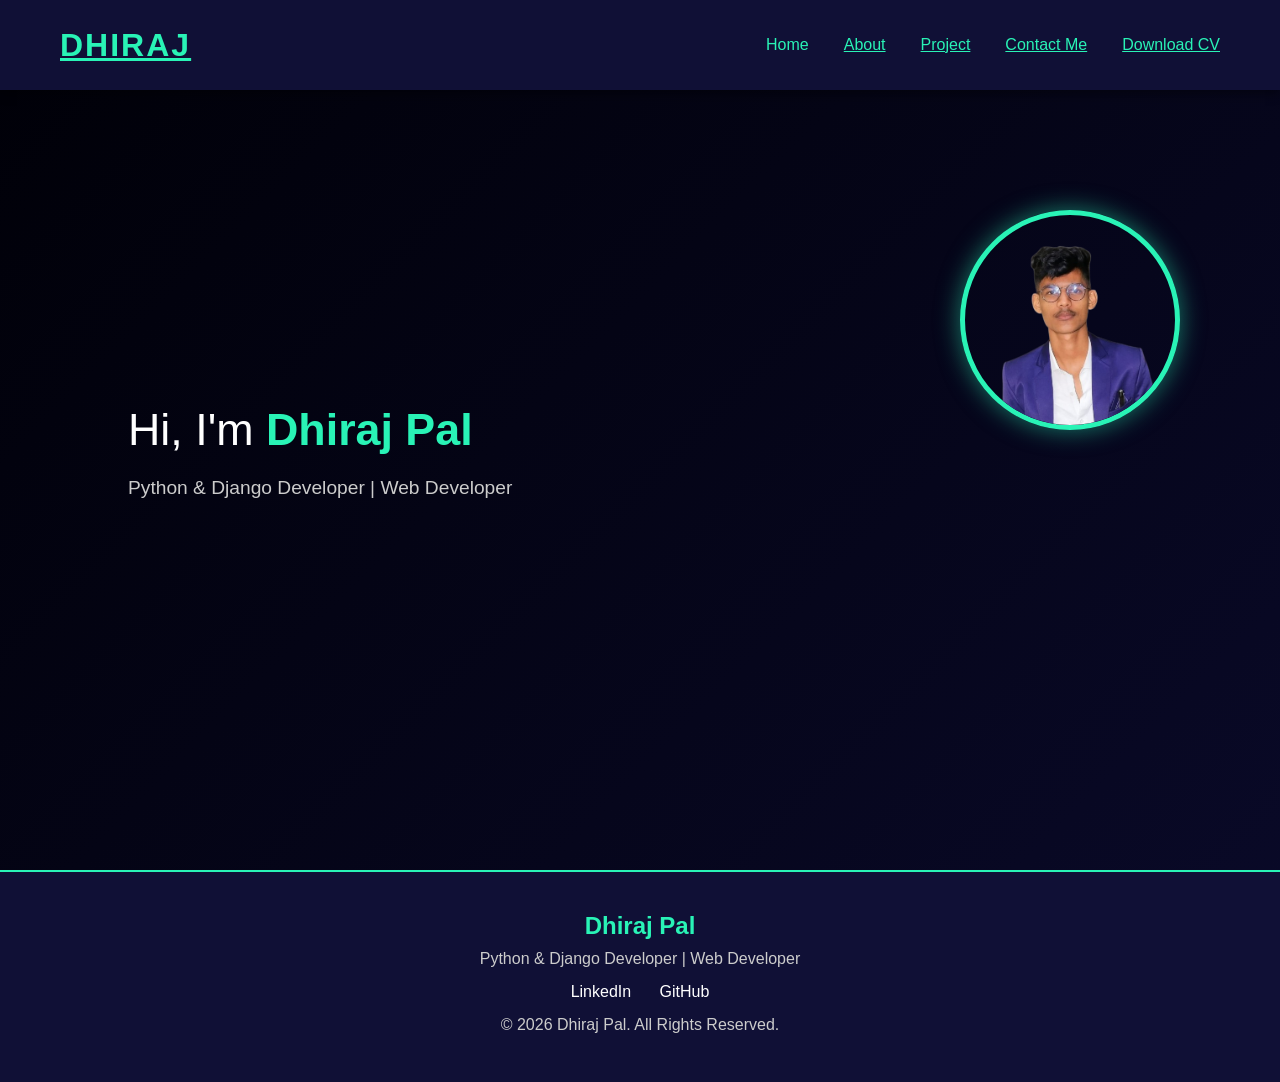
==== index.html @ faa58b1c "Initial commit - static portfolio" ====
<!DOCTYPE html>
<html>
<head>
    <title>Dhiraj | Python Developer</title>

    <style>
        * {
            margin: 0;
            padding: 0;
            box-sizing: border-box;
        }

        body {
            background: linear-gradient(135deg, #000007, #0a0a2a);
            color: #ffffff;
            font-family: 'Segoe UI', Tahoma, Geneva, Verdana, sans-serif;
        }

        /* ---------- NAVBAR ---------- */
        nav {
            background-color: #101036;
            display: flex;
            justify-content: space-between;
            align-items: center;
            padding: 0 60px;
            height: 90px;
            box-shadow: 0 4px 10px rgba(0, 0, 0, 0.4);
        }

        .left {
            font-size: 2rem;
            font-weight: bold;
            letter-spacing: 2px;
            color: #29f3b6;
        }

        nav ul {
            display: flex;
            align-items: center;
        }

        nav ul li {
            list-style: none;
            margin-left: 35px;
            cursor: pointer;
            font-size: 1rem;
            transition: 0.3s ease;
        }

        nav ul li:hover {
            color: #29f3b6;
            transform: translateY(-2px);
        }

        /* ---------- HERO SECTION ---------- */
        .firstSection {
            display: flex;
            justify-content: flex-start;
            align-items: center;
            padding: 80px 10%;
            min-height: 80vh;
            position: relative; /* important */
        }

        .leftSection {
            font-size: 2.8rem;
            line-height: 1.4;
            max-width: 600px;
        }

        .leftSection div {
            font-size: 1.2rem;
            margin-top: 15px;
            color: #ccc;
        }

        .purple {
            color: #29f3b6;
            font-weight: bold;
        }

        /* ---------- PROFILE IMAGE TOP RIGHT ---------- */
        .rightSection {
            position: absolute;
            top: 120px;
            right: 100px;
        }

        .profile-img {
            width: 220px;
            height: 220px;
            border-radius: 50%;
            object-fit: cover;
            border: 5px solid #29f3b6;
            box-shadow: 0 0 25px rgba(41, 243, 182, 0.5);
            transition: 0.4s ease;
        }

        .profile-img:hover {
            transform: scale(1.05);
        }

        /* ---------- RESPONSIVE ---------- */
        @media (max-width: 900px) {
            .firstSection {
                flex-direction: column;
                text-align: center;
            }

            .rightSection {
                position: static;
                margin-top: 40px;
            }

            nav {
                padding: 0 20px;
            }

            nav ul li {
                margin-left: 20px;
            }
        }
        /* ---------- FOOTER ---------- */
.footer {
    background-color: #101036;
    padding: 40px 20px;
    text-align: center;
    margin-top: 60px;
    border-top: 2px solid #29f3b6;
}

.footer h2 {
    color: #29f3b6;
    margin-bottom: 10px;
}

.footer p {
    color: #ccc;
    margin: 8px 0;
}

.socials {
    margin: 15px 0;
}

.socials a {
    color: white;
    margin: 0 12px;
    text-decoration: none;
    transition: 0.3s;
}

.socials a:hover {
    color: #29f3b6;
}

copyright {
    font-size: 0.9rem;
    color: #888;
}


    </style>
</head>

<body>
    <header>
        <nav>
            <div class="left"><a href="index.html" style="color:#29f3b6;">DHIRAJ</a></div>
            <div class="right">
                <ul>
                    
                    <li style="color:#29f3b6;">Home</a></li>
                    <li><a href="about.html" style="color:#29f3b6;">About</a></li>
                    <li><a href="project.html" style="color:#29f3b6;">Project</a></li>
                    <li><a href="contact.html" style="color:#29f3b6;">Contact Me</a></li>
                    <li><a href="image/CV _DHIRAJ PAL .pdf" download style="color:#29f3b6;">Download CV</a></li>
                   
                </ul>
            </div>
        </nav>
    </header>

    <main>
        <section class="firstSection">
            <div class="leftSection">
                Hi, I'm <span class="purple">Dhiraj Pal</span>
                <div>Python & Django Developer | Web Developer</div>
            </div>

            <div class="rightSection">
                <img src="image/Dhiraj.png" alt="Dhiraj" class="profile-img">
            </div>
        </section>
    </main>

    <footer class="footer">
    <div class="footer-container">
        <h2>Dhiraj Pal</h2>
        <p>Python & Django Developer | Web Developer</p>

        <div class="socials">
        <a href="https://www.linkedin.com/in/dhiraj-pal-344789370?utm_source=share&utm_campaign=share_via&utm_content=profile&utm_medium=android_app">LinkedIn</a>
        <a href="https://github.com/Dhiru9136">GitHub</a>
      
    </div>

        <p class="copyright">
            © 2026 Dhiraj Pal. All Rights Reserved.
        </p>
    </div>
</footer>
</body>
</html>
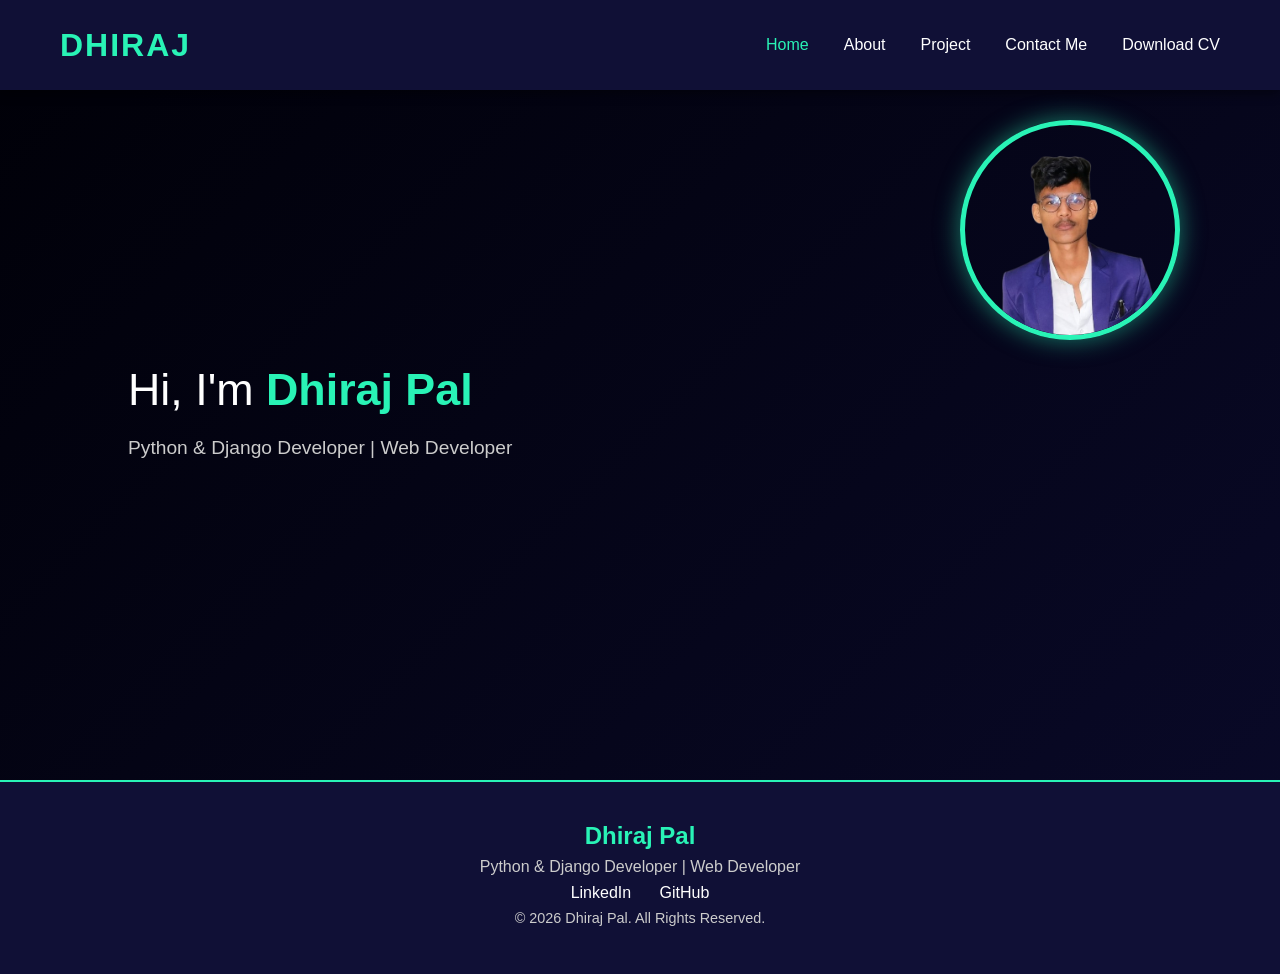
==== commit a09cae11: "Added responsive" ====
--- a/index.html
+++ b/index.html
@@ -1,14 +1,12 @@
 <!DOCTYPE html>
 <html>
 <head>
+    <meta charset="UTF-8">
+    <meta name="viewport" content="width=device-width, initial-scale=1.0">
     <title>Dhiraj | Python Developer</title>
 
     <style>
-        * {
-            margin: 0;
-            padding: 0;
-            box-sizing: border-box;
-        }
+        * { margin:0; padding:0; box-sizing:border-box; }
 
         body {
             background: linear-gradient(135deg, #000007, #0a0a2a);
@@ -25,13 +23,19 @@
             padding: 0 60px;
             height: 90px;
             box-shadow: 0 4px 10px rgba(0, 0, 0, 0.4);
-        }
-
-        .left {
+            position: fixed;       /* make navbar fixed */
+            top: 0;
+            left: 0;
+            width: 100%;
+            z-index: 1000;         /* ensure navbar is on top */
+        }
+
+        .left a {
             font-size: 2rem;
             font-weight: bold;
             letter-spacing: 2px;
             color: #29f3b6;
+            text-decoration: none;
         }
 
         nav ul {
@@ -42,14 +46,21 @@
         nav ul li {
             list-style: none;
             margin-left: 35px;
+        }
+
+        nav ul li a {
+            text-decoration: none;
+            color: white;
+            transition: 0.3s;
+        }
+
+        nav ul li a:hover { color:#29f3b6; }
+
+        /* ---------- HAMBURGER ---------- */
+        .hamburger {
+            display: none;
+            font-size: 28px;
             cursor: pointer;
-            font-size: 1rem;
-            transition: 0.3s ease;
-        }
-
-        nav ul li:hover {
-            color: #29f3b6;
-            transform: translateY(-2px);
         }
 
         /* ---------- HERO SECTION ---------- */
@@ -57,9 +68,9 @@
             display: flex;
             justify-content: flex-start;
             align-items: center;
-            padding: 80px 10%;
+            padding: 180px 10% 80px 10%; /* top padding to avoid overlap with fixed navbar */
             min-height: 80vh;
-            position: relative; /* important */
+            position: relative;
         }
 
         .leftSection {
@@ -74,12 +85,8 @@
             color: #ccc;
         }
 
-        .purple {
-            color: #29f3b6;
-            font-weight: bold;
-        }
-
-        /* ---------- PROFILE IMAGE TOP RIGHT ---------- */
+        .purple { color: #29f3b6; font-weight: bold; }
+
         .rightSection {
             position: absolute;
             top: 120px;
@@ -93,15 +100,52 @@
             object-fit: cover;
             border: 5px solid #29f3b6;
             box-shadow: 0 0 25px rgba(41, 243, 182, 0.5);
-            transition: 0.4s ease;
-        }
-
-        .profile-img:hover {
-            transform: scale(1.05);
-        }
+        }
+
+        /* ---------- FOOTER ---------- */
+        .footer {
+            background-color: #101036;
+            padding: 40px 20px;
+            text-align: center;
+            margin-top: 60px;
+            border-top: 2px solid #29f3b6;
+        }
+
+        .footer h2 { color:#29f3b6; }
+        .footer p { color:#ccc; margin:8px 0; }
+
+        .socials a {
+            color:white;
+            margin:0 12px;
+            text-decoration:none;
+        }
+
+        .socials a:hover { color:#29f3b6; }
+
+        .copyright { font-size:0.9rem; color:#888; }
 
         /* ---------- RESPONSIVE ---------- */
         @media (max-width: 900px) {
+            nav { padding:0 20px; }
+
+            nav ul {
+                position: absolute;
+                top: 90px;
+                right: 0;
+                background: #101036;
+                width: 100%;
+                flex-direction: column;
+                display: none;
+                text-align: center;
+                z-index: 999; /* ensure dropdown is above content */
+            }
+
+            nav ul.show { display:flex; }
+
+            nav ul li { margin: 20px 0; }
+
+            .hamburger { display:block; }
+
             .firstSection {
                 flex-direction: column;
                 text-align: center;
@@ -111,104 +155,56 @@
                 position: static;
                 margin-top: 40px;
             }
-
-            nav {
-                padding: 0 20px;
-            }
-
-            nav ul li {
-                margin-left: 20px;
-            }
-        }
-        /* ---------- FOOTER ---------- */
-.footer {
-    background-color: #101036;
-    padding: 40px 20px;
-    text-align: center;
-    margin-top: 60px;
-    border-top: 2px solid #29f3b6;
-}
-
-.footer h2 {
-    color: #29f3b6;
-    margin-bottom: 10px;
-}
-
-.footer p {
-    color: #ccc;
-    margin: 8px 0;
-}
-
-.socials {
-    margin: 15px 0;
-}
-
-.socials a {
-    color: white;
-    margin: 0 12px;
-    text-decoration: none;
-    transition: 0.3s;
-}
-
-.socials a:hover {
-    color: #29f3b6;
-}
-
-copyright {
-    font-size: 0.9rem;
-    color: #888;
-}
-
-
+        }
     </style>
 </head>
 
 <body>
-    <header>
-        <nav>
-            <div class="left"><a href="index.html" style="color:#29f3b6;">DHIRAJ</a></div>
-            <div class="right">
-                <ul>
-                    
-                    <li style="color:#29f3b6;">Home</a></li>
-                    <li><a href="about.html" style="color:#29f3b6;">About</a></li>
-                    <li><a href="project.html" style="color:#29f3b6;">Project</a></li>
-                    <li><a href="contact.html" style="color:#29f3b6;">Contact Me</a></li>
-                    <li><a href="image/CV _DHIRAJ PAL .pdf" download style="color:#29f3b6;">Download CV</a></li>
-                   
-                </ul>
-            </div>
-        </nav>
-    </header>
-
-    <main>
-        <section class="firstSection">
-            <div class="leftSection">
-                Hi, I'm <span class="purple">Dhiraj Pal</span>
-                <div>Python & Django Developer | Web Developer</div>
-            </div>
-
-            <div class="rightSection">
-                <img src="image/Dhiraj.png" alt="Dhiraj" class="profile-img">
-            </div>
-        </section>
-    </main>
-
-    <footer class="footer">
-    <div class="footer-container">
-        <h2>Dhiraj Pal</h2>
-        <p>Python & Django Developer | Web Developer</p>
-
-        <div class="socials">
-        <a href="https://www.linkedin.com/in/dhiraj-pal-344789370?utm_source=share&utm_campaign=share_via&utm_content=profile&utm_medium=android_app">LinkedIn</a>
-        <a href="https://github.com/Dhiru9136">GitHub</a>
-      
+
+<header>
+    <nav>
+        <div class="left"><a href="index.html">DHIRAJ</a></div>
+        <div class="hamburger" onclick="toggleMenu()">☰</div>
+        <ul id="navLinks">
+            <li><a href="index.html" style="color:#29f3b6;">Home</a></li>
+            <li><a href="about.html">About</a></li>
+            <li><a href="project.html">Project</a></li>
+            <li><a href="contact.html">Contact Me</a></li>
+            <li><a href="image/CV _DHIRAJ PAL .pdf" download>Download CV</a></li>
+        </ul>
+    </nav>
+</header>
+
+<main>
+    <section class="firstSection">
+        <div class="leftSection">
+            Hi, I'm <span class="purple">Dhiraj Pal</span>
+            <div>Python & Django Developer | Web Developer</div>
+        </div>
+
+        <div class="rightSection">
+            <img src="image/Dhiraj.png" alt="Dhiraj" class="profile-img">
+        </div>
+    </section>
+</main>
+
+<footer class="footer">
+    <h2>Dhiraj Pal</h2>
+    <p>Python & Django Developer | Web Developer</p>
+
+    <div class="socials">
+        <a href="https://www.linkedin.com/">LinkedIn</a>
+        <a href="https://github.com/">GitHub</a>
     </div>
 
-        <p class="copyright">
-            © 2026 Dhiraj Pal. All Rights Reserved.
-        </p>
-    </div>
+    <p class="copyright">© 2026 Dhiraj Pal. All Rights Reserved.</p>
 </footer>
+
+<script>
+function toggleMenu() {
+    document.getElementById("navLinks").classList.toggle("show");
+}
+</script>
+
 </body>
 </html>
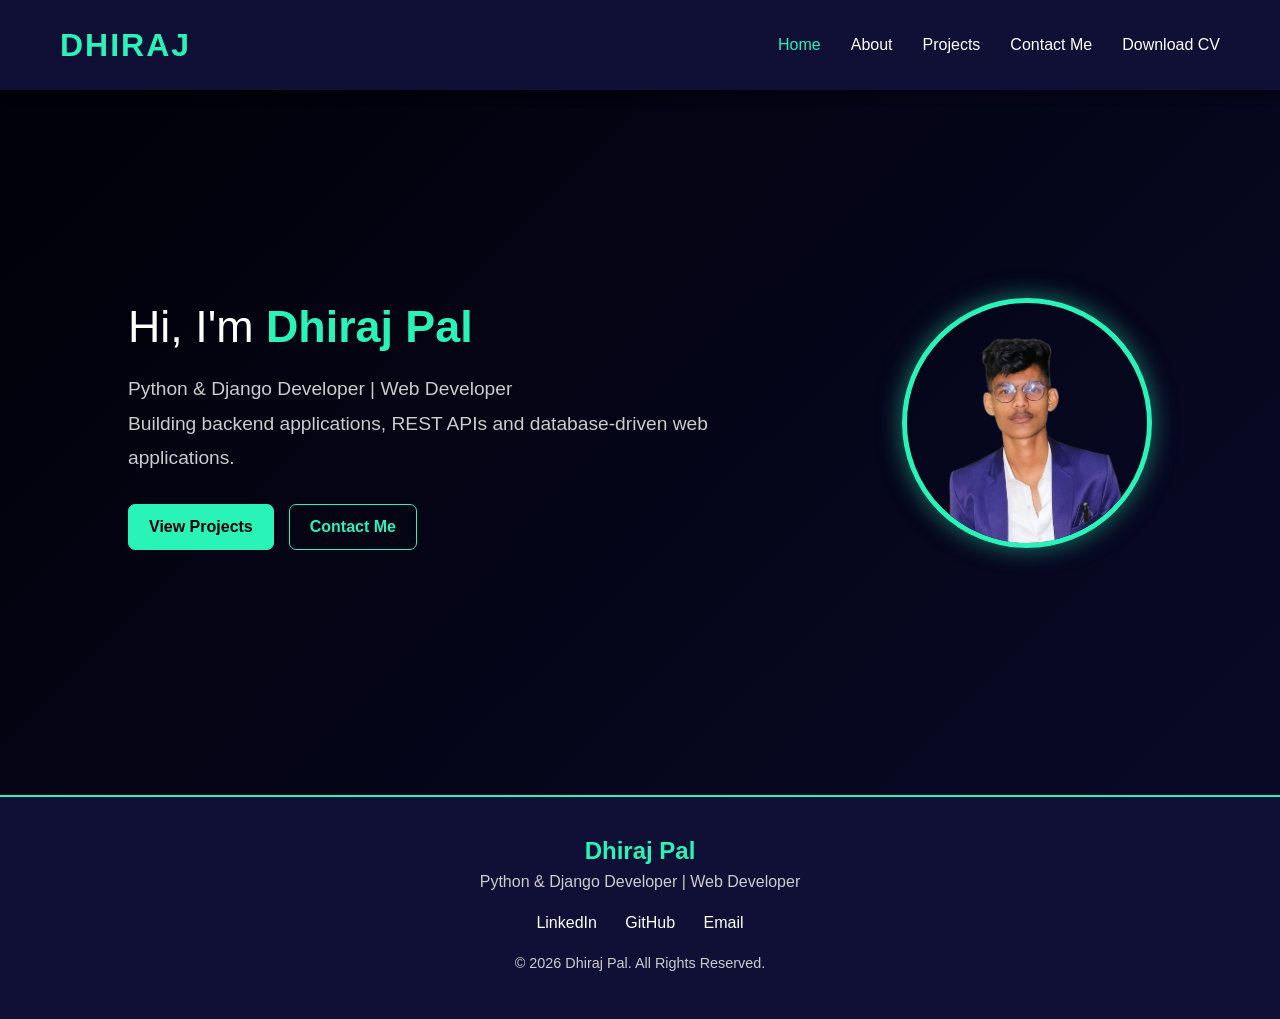
==== commit 7bbf9aa0: "update u" ====
--- a/index.html
+++ b/index.html
@@ -1,20 +1,32 @@
+
 <!DOCTYPE html>
-<html>
+<html lang="en">
 <head>
     <meta charset="UTF-8">
     <meta name="viewport" content="width=device-width, initial-scale=1.0">
-    <title>Dhiraj | Python Developer</title>
+
+    <title>Dhiraj Pal | Python Developer</title>
+    <meta name="description" content="Dhiraj Pal - Python and Django Developer portfolio, projects and technical skills.">
 
     <style>
-        * { margin:0; padding:0; box-sizing:border-box; }
+        * {
+            margin: 0;
+            padding: 0;
+            box-sizing: border-box;
+        }
+
+        html {
+            scroll-behavior: smooth;
+        }
 
         body {
             background: linear-gradient(135deg, #000007, #0a0a2a);
             color: #ffffff;
             font-family: 'Segoe UI', Tahoma, Geneva, Verdana, sans-serif;
-        }
-
-        /* ---------- NAVBAR ---------- */
+            min-height: 100vh;
+        }
+
+        /* NAVBAR */
         nav {
             background-color: #101036;
             display: flex;
@@ -23,11 +35,11 @@
             padding: 0 60px;
             height: 90px;
             box-shadow: 0 4px 10px rgba(0, 0, 0, 0.4);
-            position: fixed;       /* make navbar fixed */
+            position: fixed;
             top: 0;
             left: 0;
             width: 100%;
-            z-index: 1000;         /* ensure navbar is on top */
+            z-index: 1000;
         }
 
         .left a {
@@ -41,119 +53,239 @@
         nav ul {
             display: flex;
             align-items: center;
+            list-style: none;
         }
 
         nav ul li {
-            list-style: none;
-            margin-left: 35px;
+            margin-left: 30px;
         }
 
         nav ul li a {
             text-decoration: none;
             color: white;
-            transition: 0.3s;
-        }
-
-        nav ul li a:hover { color:#29f3b6; }
-
-        /* ---------- HAMBURGER ---------- */
+            transition: color 0.3s;
+        }
+
+        nav ul li a:hover,
+        nav ul li a.active {
+            color: #29f3b6;
+        }
+
         .hamburger {
             display: none;
             font-size: 28px;
+            color: #29f3b6;
             cursor: pointer;
-        }
-
-        /* ---------- HERO SECTION ---------- */
+            user-select: none;
+        }
+
+        /* HERO SECTION */
         .firstSection {
             display: flex;
-            justify-content: flex-start;
+            justify-content: space-between;
             align-items: center;
-            padding: 180px 10% 80px 10%; /* top padding to avoid overlap with fixed navbar */
-            min-height: 80vh;
-            position: relative;
+            gap: 40px;
+            padding: 160px 10% 80px;
+            min-height: 85vh;
+            max-width: 1500px;
+            margin: 0 auto;
         }
 
         .leftSection {
             font-size: 2.8rem;
             line-height: 1.4;
-            max-width: 600px;
-        }
-
-        .leftSection div {
+            max-width: 650px;
+        }
+
+        .leftSection .intro {
             font-size: 1.2rem;
             margin-top: 15px;
             color: #ccc;
-        }
-
-        .purple { color: #29f3b6; font-weight: bold; }
+            line-height: 1.8;
+        }
+
+        .purple {
+            color: #29f3b6;
+            font-weight: bold;
+        }
 
         .rightSection {
-            position: absolute;
-            top: 120px;
-            right: 100px;
+            flex-shrink: 0;
         }
 
         .profile-img {
-            width: 220px;
-            height: 220px;
+            display: block;
+            width: 250px;
+            height: 250px;
             border-radius: 50%;
             object-fit: cover;
             border: 5px solid #29f3b6;
             box-shadow: 0 0 25px rgba(41, 243, 182, 0.5);
         }
 
-        /* ---------- FOOTER ---------- */
+        .hero-buttons {
+            display: flex;
+            flex-wrap: wrap;
+            gap: 15px;
+            margin-top: 28px;
+        }
+
+        .hero-buttons a {
+            display: inline-block;
+            padding: 11px 20px;
+            border: 1px solid #29f3b6;
+            border-radius: 7px;
+            color: #29f3b6;
+            text-decoration: none;
+            font-size: 1rem;
+            font-weight: 600;
+            transition: 0.3s;
+        }
+
+        .hero-buttons a.primary {
+            background: #29f3b6;
+            color: #000007;
+        }
+
+        .hero-buttons a:hover {
+            background: white;
+            color: #000007;
+            border-color: white;
+        }
+
+        /* FOOTER */
         .footer {
             background-color: #101036;
             padding: 40px 20px;
             text-align: center;
-            margin-top: 60px;
+            margin-top: 30px;
             border-top: 2px solid #29f3b6;
         }
 
-        .footer h2 { color:#29f3b6; }
-        .footer p { color:#ccc; margin:8px 0; }
+        .footer h2 {
+            color: #29f3b6;
+        }
+
+        .footer p {
+            color: #ccc;
+            margin: 8px 0;
+        }
+
+        .socials {
+            margin: 18px 0;
+        }
 
         .socials a {
-            color:white;
-            margin:0 12px;
-            text-decoration:none;
-        }
-
-        .socials a:hover { color:#29f3b6; }
-
-        .copyright { font-size:0.9rem; color:#888; }
-
-        /* ---------- RESPONSIVE ---------- */
+            display: inline-block;
+            color: white;
+            margin: 5px 12px;
+            text-decoration: none;
+            transition: color 0.3s;
+        }
+
+        .socials a:hover {
+            color: #29f3b6;
+        }
+
+        .copyright {
+            font-size: 0.9rem;
+            color: #888;
+        }
+
+        /* TABLET */
         @media (max-width: 900px) {
-            nav { padding:0 20px; }
+            nav {
+                padding: 0 25px;
+            }
+
+            .firstSection {
+                padding-left: 7%;
+                padding-right: 7%;
+            }
+
+            .leftSection {
+                font-size: 2.3rem;
+            }
+
+            .profile-img {
+                width: 210px;
+                height: 210px;
+            }
+
+            .hamburger {
+                display: block;
+            }
 
             nav ul {
                 position: absolute;
                 top: 90px;
-                right: 0;
+                left: 0;
+                width: 100%;
                 background: #101036;
-                width: 100%;
                 flex-direction: column;
                 display: none;
                 text-align: center;
-                z-index: 999; /* ensure dropdown is above content */
-            }
-
-            nav ul.show { display:flex; }
-
-            nav ul li { margin: 20px 0; }
-
-            .hamburger { display:block; }
+                padding: 15px 0 25px;
+                border-top: 1px solid #29f3b6;
+            }
+
+            nav ul.show {
+                display: flex;
+            }
+
+            nav ul li {
+                margin: 13px 0;
+            }
+        }
+
+        /* MOBILE */
+        @media (max-width: 600px) {
+            nav {
+                height: 75px;
+                padding: 0 20px;
+            }
+
+            .left a {
+                font-size: 1.7rem;
+            }
+
+            nav ul {
+                top: 75px;
+            }
 
             .firstSection {
-                flex-direction: column;
+                flex-direction: column-reverse;
                 text-align: center;
-            }
-
-            .rightSection {
-                position: static;
-                margin-top: 40px;
+                justify-content: center;
+                gap: 30px;
+                padding: 125px 6% 55px;
+                min-height: auto;
+            }
+
+            .leftSection {
+                font-size: 2rem;
+            }
+
+            .leftSection .intro {
+                font-size: 1rem;
+            }
+
+            .profile-img {
+                width: 190px;
+                height: 190px;
+            }
+
+            .hero-buttons {
+                justify-content: center;
+            }
+
+            .hero-buttons a {
+                padding: 10px 15px;
+                font-size: 0.95rem;
+            }
+
+            .footer {
+                margin-top: 20px;
             }
         }
     </style>
@@ -163,47 +295,109 @@
 
 <header>
     <nav>
-        <div class="left"><a href="index.html">DHIRAJ</a></div>
-        <div class="hamburger" onclick="toggleMenu()">☰</div>
+        <div class="left">
+            <a href="index.html">DHIRAJ</a>
+        </div>
+
+        <div
+            class="hamburger"
+            id="hamburger"
+            role="button"
+            tabindex="0"
+            aria-label="Toggle navigation"
+            aria-expanded="false"
+        >☰</div>
+
         <ul id="navLinks">
-            <li><a href="index.html" style="color:#29f3b6;">Home</a></li>
+            <li><a href="index.html" class="active">Home</a></li>
             <li><a href="about.html">About</a></li>
-            <li><a href="project.html">Project</a></li>
+            <li><a href="projects.html">Projects</a></li>
             <li><a href="contact.html">Contact Me</a></li>
-            <li><a href="image/CV _DHIRAJ PAL .pdf" download>Download CV</a></li>
+            <li><a href="image/CV%20_DHIRAJ%20PAL%20.pdf" download>Download CV</a></li>
         </ul>
     </nav>
 </header>
 
 <main>
     <section class="firstSection">
+
         <div class="leftSection">
             Hi, I'm <span class="purple">Dhiraj Pal</span>
-            <div>Python & Django Developer | Web Developer</div>
+
+            <div class="intro">
+                Python &amp; Django Developer | Web Developer
+                <br>
+                Building backend applications, REST APIs and
+                database-driven web applications.
+            </div>
+
+            <div class="hero-buttons">
+                <a href="projects.html" class="primary">View Projects</a>
+                <a href="contact.html">Contact Me</a>
+            </div>
         </div>
 
         <div class="rightSection">
-            <img src="image/Dhiraj.png" alt="Dhiraj" class="profile-img">
+            <img
+                src="image/Dhiraj.png"
+                alt="Dhiraj Pal - Python and Django Developer"
+                class="profile-img"
+            >
         </div>
+
     </section>
 </main>
 
 <footer class="footer">
     <h2>Dhiraj Pal</h2>
-    <p>Python & Django Developer | Web Developer</p>
+
+    <p>Python &amp; Django Developer | Web Developer</p>
 
     <div class="socials">
-        <a href="https://www.linkedin.com/">LinkedIn</a>
-        <a href="https://github.com/">GitHub</a>
+        <a
+            href="https://www.linkedin.com/in/dhiraj-pal-344789370"
+            target="_blank"
+            rel="noopener noreferrer"
+        >LinkedIn</a>
+
+        <a
+            href="https://github.com/Dhiru9136"
+            target="_blank"
+            rel="noopener noreferrer"
+        >GitHub</a>
+
+        <a href="mailto:palmdhiraj91@gmail.com">Email</a>
     </div>
 
-    <p class="copyright">© 2026 Dhiraj Pal. All Rights Reserved.</p>
+    <p class="copyright">
+        © 2026 Dhiraj Pal. All Rights Reserved.
+    </p>
 </footer>
 
 <script>
-function toggleMenu() {
-    document.getElementById("navLinks").classList.toggle("show");
-}
+    const hamburger = document.getElementById("hamburger");
+    const navLinks = document.getElementById("navLinks");
+
+    function toggleMenu() {
+        const isOpen = navLinks.classList.toggle("show");
+        hamburger.setAttribute("aria-expanded", String(isOpen));
+    }
+
+    hamburger.addEventListener("click", toggleMenu);
+
+    hamburger.addEventListener("keydown", function(event) {
+        if (event.key === "Enter" || event.key === " ") {
+            event.preventDefault();
+            toggleMenu();
+        }
+    });
+
+    navLinks.querySelectorAll("a").forEach(function(link) {
+        link.addEventListener("click", function() {
+            navLinks.classList.remove("show");
+            hamburger.setAttribute("aria-expanded", "false");
+        });
+    });
 </script>
 
 </body>
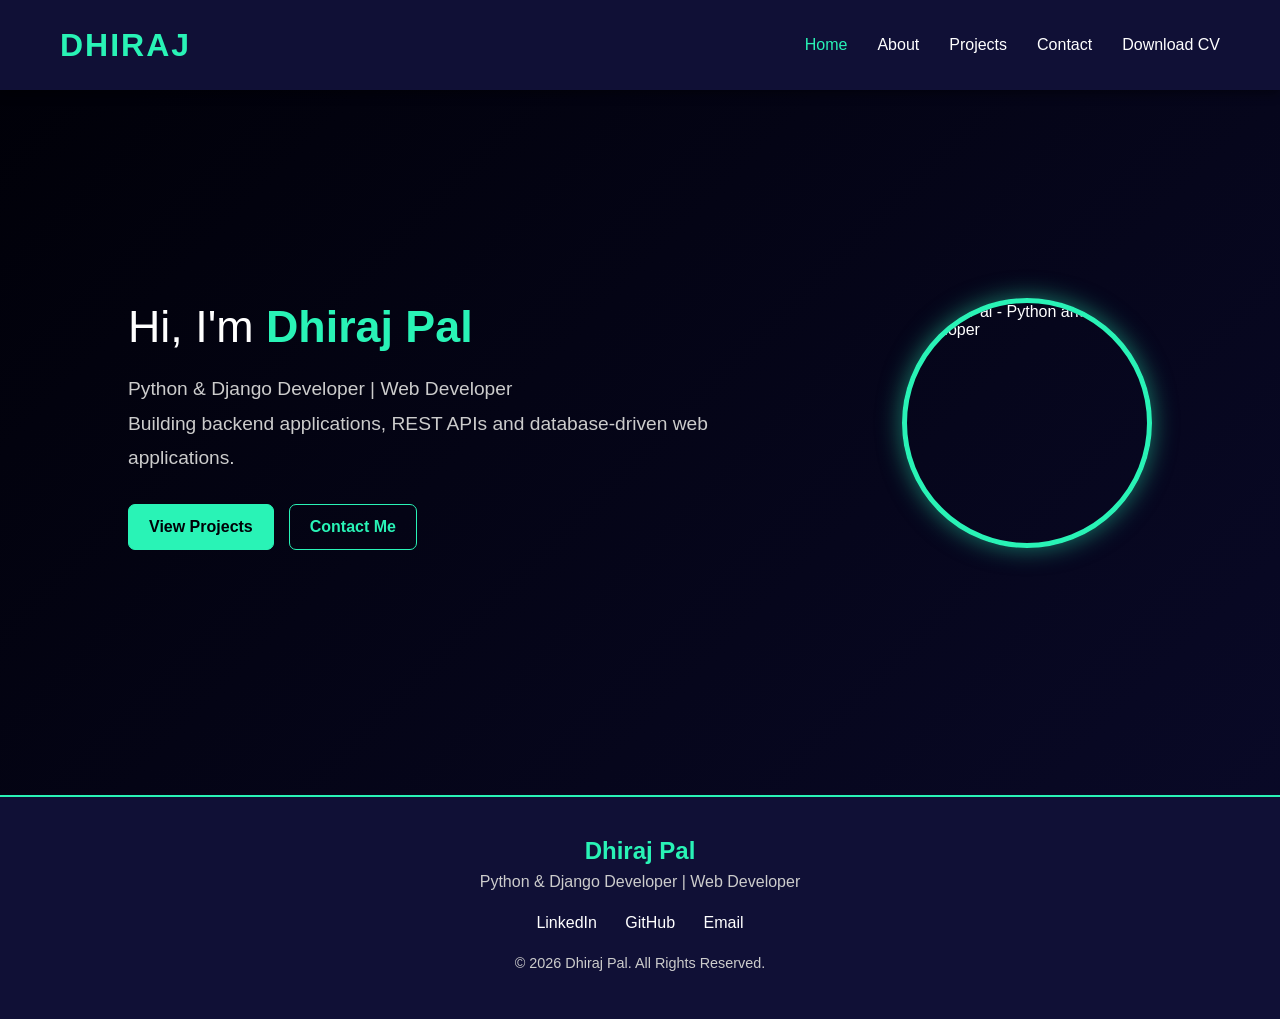
==== commit ff3ed3c4: "Add files via upload" ====
--- a/index.html
+++ b/index.html
@@ -311,9 +311,9 @@
         <ul id="navLinks">
             <li><a href="index.html" class="active">Home</a></li>
             <li><a href="about.html">About</a></li>
-            <li><a href="projects.html">Projects</a></li>
-            <li><a href="contact.html">Contact Me</a></li>
-            <li><a href="image/CV%20_DHIRAJ%20PAL%20.pdf" download>Download CV</a></li>
+            <li><a href="project.html">Projects</a></li>
+            <li><a href="contact.html">Contact</a></li>
+            <li><a href="image/Dhiraj_Pal_CV.pdf" download>Download CV</a></li>
         </ul>
     </nav>
 </header>
@@ -332,7 +332,7 @@
             </div>
 
             <div class="hero-buttons">
-                <a href="projects.html" class="primary">View Projects</a>
+                <a href="project.html" class="primary">View Projects</a>
                 <a href="contact.html">Contact Me</a>
             </div>
         </div>
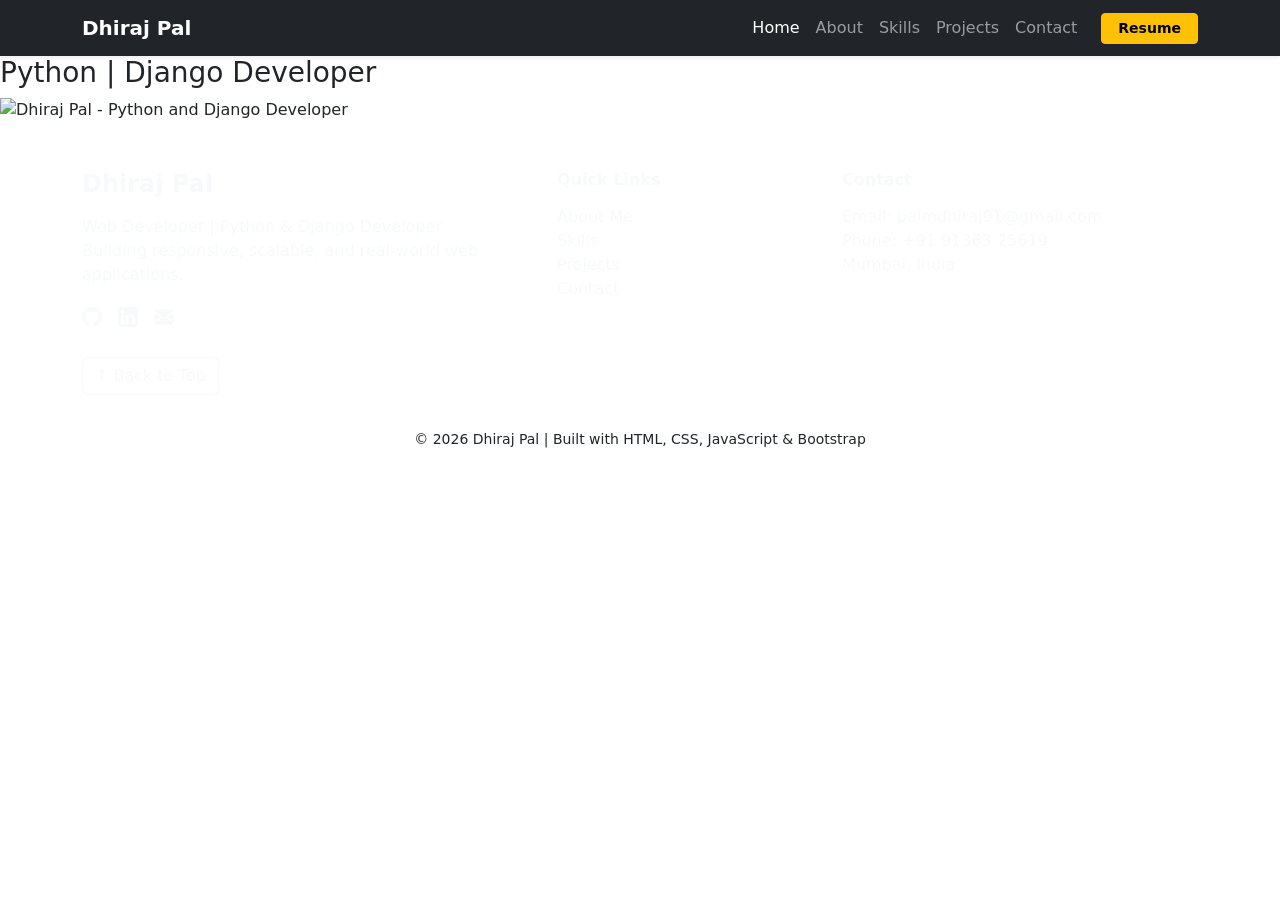
==== commit 293cb23d: "Add files via upload" ====
--- a/index.html
+++ b/index.html
@@ -1,404 +1,109 @@
-
 <!DOCTYPE html>
 <html lang="en">
 <head>
-    <meta charset="UTF-8">
-    <meta name="viewport" content="width=device-width, initial-scale=1.0">
+  <meta charset="UTF-8">
+  <meta name="viewport" content="width=device-width, initial-scale=1.0">
+  <title>Dhiraj Pal | Python & Django Developer</title>
+  <meta name="description" content="Dhiraj Pal - Python and Django Backend Developer portfolio.">
+  <meta name="author" content="Dhiraj Pal">
 
-    <title>Dhiraj Pal | Python Developer</title>
-    <meta name="description" content="Dhiraj Pal - Python and Django Developer portfolio, projects and technical skills.">
-
-    <style>
-        * {
-            margin: 0;
-            padding: 0;
-            box-sizing: border-box;
-        }
-
-        html {
-            scroll-behavior: smooth;
-        }
-
-        body {
-            background: linear-gradient(135deg, #000007, #0a0a2a);
-            color: #ffffff;
-            font-family: 'Segoe UI', Tahoma, Geneva, Verdana, sans-serif;
-            min-height: 100vh;
-        }
-
-        /* NAVBAR */
-        nav {
-            background-color: #101036;
-            display: flex;
-            justify-content: space-between;
-            align-items: center;
-            padding: 0 60px;
-            height: 90px;
-            box-shadow: 0 4px 10px rgba(0, 0, 0, 0.4);
-            position: fixed;
-            top: 0;
-            left: 0;
-            width: 100%;
-            z-index: 1000;
-        }
-
-        .left a {
-            font-size: 2rem;
-            font-weight: bold;
-            letter-spacing: 2px;
-            color: #29f3b6;
-            text-decoration: none;
-        }
-
-        nav ul {
-            display: flex;
-            align-items: center;
-            list-style: none;
-        }
-
-        nav ul li {
-            margin-left: 30px;
-        }
-
-        nav ul li a {
-            text-decoration: none;
-            color: white;
-            transition: color 0.3s;
-        }
-
-        nav ul li a:hover,
-        nav ul li a.active {
-            color: #29f3b6;
-        }
-
-        .hamburger {
-            display: none;
-            font-size: 28px;
-            color: #29f3b6;
-            cursor: pointer;
-            user-select: none;
-        }
-
-        /* HERO SECTION */
-        .firstSection {
-            display: flex;
-            justify-content: space-between;
-            align-items: center;
-            gap: 40px;
-            padding: 160px 10% 80px;
-            min-height: 85vh;
-            max-width: 1500px;
-            margin: 0 auto;
-        }
-
-        .leftSection {
-            font-size: 2.8rem;
-            line-height: 1.4;
-            max-width: 650px;
-        }
-
-        .leftSection .intro {
-            font-size: 1.2rem;
-            margin-top: 15px;
-            color: #ccc;
-            line-height: 1.8;
-        }
-
-        .purple {
-            color: #29f3b6;
-            font-weight: bold;
-        }
-
-        .rightSection {
-            flex-shrink: 0;
-        }
-
-        .profile-img {
-            display: block;
-            width: 250px;
-            height: 250px;
-            border-radius: 50%;
-            object-fit: cover;
-            border: 5px solid #29f3b6;
-            box-shadow: 0 0 25px rgba(41, 243, 182, 0.5);
-        }
-
-        .hero-buttons {
-            display: flex;
-            flex-wrap: wrap;
-            gap: 15px;
-            margin-top: 28px;
-        }
-
-        .hero-buttons a {
-            display: inline-block;
-            padding: 11px 20px;
-            border: 1px solid #29f3b6;
-            border-radius: 7px;
-            color: #29f3b6;
-            text-decoration: none;
-            font-size: 1rem;
-            font-weight: 600;
-            transition: 0.3s;
-        }
-
-        .hero-buttons a.primary {
-            background: #29f3b6;
-            color: #000007;
-        }
-
-        .hero-buttons a:hover {
-            background: white;
-            color: #000007;
-            border-color: white;
-        }
-
-        /* FOOTER */
-        .footer {
-            background-color: #101036;
-            padding: 40px 20px;
-            text-align: center;
-            margin-top: 30px;
-            border-top: 2px solid #29f3b6;
-        }
-
-        .footer h2 {
-            color: #29f3b6;
-        }
-
-        .footer p {
-            color: #ccc;
-            margin: 8px 0;
-        }
-
-        .socials {
-            margin: 18px 0;
-        }
-
-        .socials a {
-            display: inline-block;
-            color: white;
-            margin: 5px 12px;
-            text-decoration: none;
-            transition: color 0.3s;
-        }
-
-        .socials a:hover {
-            color: #29f3b6;
-        }
-
-        .copyright {
-            font-size: 0.9rem;
-            color: #888;
-        }
-
-        /* TABLET */
-        @media (max-width: 900px) {
-            nav {
-                padding: 0 25px;
-            }
-
-            .firstSection {
-                padding-left: 7%;
-                padding-right: 7%;
-            }
-
-            .leftSection {
-                font-size: 2.3rem;
-            }
-
-            .profile-img {
-                width: 210px;
-                height: 210px;
-            }
-
-            .hamburger {
-                display: block;
-            }
-
-            nav ul {
-                position: absolute;
-                top: 90px;
-                left: 0;
-                width: 100%;
-                background: #101036;
-                flex-direction: column;
-                display: none;
-                text-align: center;
-                padding: 15px 0 25px;
-                border-top: 1px solid #29f3b6;
-            }
-
-            nav ul.show {
-                display: flex;
-            }
-
-            nav ul li {
-                margin: 13px 0;
-            }
-        }
-
-        /* MOBILE */
-        @media (max-width: 600px) {
-            nav {
-                height: 75px;
-                padding: 0 20px;
-            }
-
-            .left a {
-                font-size: 1.7rem;
-            }
-
-            nav ul {
-                top: 75px;
-            }
-
-            .firstSection {
-                flex-direction: column-reverse;
-                text-align: center;
-                justify-content: center;
-                gap: 30px;
-                padding: 125px 6% 55px;
-                min-height: auto;
-            }
-
-            .leftSection {
-                font-size: 2rem;
-            }
-
-            .leftSection .intro {
-                font-size: 1rem;
-            }
-
-            .profile-img {
-                width: 190px;
-                height: 190px;
-            }
-
-            .hero-buttons {
-                justify-content: center;
-            }
-
-            .hero-buttons a {
-                padding: 10px 15px;
-                font-size: 0.95rem;
-            }
-
-            .footer {
-                margin-top: 20px;
-            }
-        }
-    </style>
+  <link href="https://cdn.jsdelivr.net/npm/bootstrap@5.3.8/dist/css/bootstrap.min.css" rel="stylesheet">
+  <link rel="stylesheet" href="https://cdn.jsdelivr.net/npm/bootstrap-icons@1.11.1/font/bootstrap-icons.css">
+  <link rel="stylesheet" href="css/style.css">
+  <link rel="stylesheet" href="css/home.css">
 </head>
-
 <body>
 
-<header>
-    <nav>
-        <div class="left">
-            <a href="index.html">DHIRAJ</a>
-        </div>
+<nav class="navbar navbar-expand-lg navbar-dark bg-dark shadow-sm fixed-top">
+  <div class="container">
+    <a class="navbar-brand fw-bold" href="index.html">Dhiraj Pal</a>
 
-        <div
-            class="hamburger"
-            id="hamburger"
-            role="button"
-            tabindex="0"
-            aria-label="Toggle navigation"
-            aria-expanded="false"
-        >☰</div>
+    <button class="navbar-toggler" type="button" data-bs-toggle="collapse"
+      data-bs-target="#navbarNav" aria-controls="navbarNav"
+      aria-expanded="false" aria-label="Toggle navigation">
+      <span class="navbar-toggler-icon"></span>
+    </button>
 
-        <ul id="navLinks">
-            <li><a href="index.html" class="active">Home</a></li>
-            <li><a href="about.html">About</a></li>
-            <li><a href="project.html">Projects</a></li>
-            <li><a href="contact.html">Contact</a></li>
-            <li><a href="image/Dhiraj_Pal_CV.pdf" download>Download CV</a></li>
-        </ul>
-    </nav>
-</header>
+    <div class="collapse navbar-collapse" id="navbarNav">
+      <ul class="navbar-nav ms-auto align-items-lg-center">
+        <li class="nav-item">
+          <a class="nav-link active" aria-current="page" href="index.html">Home</a>
+        </li>
+        <li class="nav-item">
+          <a class="nav-link" href="about.html">About</a>
+        </li>
+        <li class="nav-item">
+          <a class="nav-link" href="skills.html">Skills</a>
+        </li>
+        <li class="nav-item">
+          <a class="nav-link" href="projects.html">Projects</a>
+        </li>
+        <li class="nav-item">
+          <a class="nav-link" href="contact.html">Contact</a>
+        </li>
+        <li class="nav-item ms-lg-3">
+          <a class="btn btn-warning btn-sm fw-semibold px-3"
+             href="resume/Dhiraj_Pal_CV.pdf" target="_blank" rel="noopener noreferrer">Resume</a>
+        </li>
+      </ul>
+    </div>
+  </div>
+</nav>
 
 <main>
-    <section class="firstSection">
-
-        <div class="leftSection">
-            Hi, I'm <span class="purple">Dhiraj Pal</span>
-
-            <div class="intro">
-                Python &amp; Django Developer | Web Developer
-                <br>
-                Building backend applications, REST APIs and
-                database-driven web applications.
-            </div>
-
-            <div class="hero-buttons">
-                <a href="project.html" class="primary">View Projects</a>
-                <a href="contact.html">Contact Me</a>
-            </div>
-        </div>
-
-        <div class="rightSection">
-            <img
-                src="image/Dhiraj.png"
-                alt="Dhiraj Pal - Python and Django Developer"
-                class="profile-img"
-            >
-        </div>
-
-    </section>
+<section class="hero">
+    <div>
+        <h1>Hi, I'm <span class="accent">Dhiraj Pal</span></h1>
+        <h3 class="typing">Python | Django Developer</h3>
+        <img src="images/Dhiraj.png" alt="Dhiraj Pal - Python and Django Developer" class="hero-img" width="200" height="200">
+    </div>
+</section>
 </main>
 
-<footer class="footer">
-    <h2>Dhiraj Pal</h2>
+<footer class="site-footer text-light pt-5">
+  <div class="container">
+    <div class="row g-4">
+      <div class="col-md-5">
+        <h4 class="fw-bold">Dhiraj Pal</h4>
+        <p class="mt-3">
+          Web Developer | Python &amp; Django Developer <br>
+          Building responsive, scalable, and real-world web applications.
+        </p>
+        <div class="d-flex gap-3 fs-5 mt-3">
+          <a href="https://github.com/Dhiru9136" class="text-light" target="_blank" rel="noopener noreferrer" aria-label="GitHub"><i class="bi bi-github"></i></a>
+          <a href="https://www.linkedin.com/in/dhiraj-pal-344789370" class="text-light" target="_blank" rel="noopener noreferrer" aria-label="LinkedIn"><i class="bi bi-linkedin"></i></a>
+          <a href="mailto:palmdhiraj91@gmail.com" class="text-light" aria-label="Email"><i class="bi bi-envelope-fill"></i></a>
+        </div>
+        <button type="button" id="backToTop" class="btn btn-outline-light mt-4">&uarr; Back to Top</button>
+      </div>
 
-    <p>Python &amp; Django Developer | Web Developer</p>
+      <div class="col-md-3">
+        <h6 class="fw-bold">Quick Links</h6>
+        <ul class="list-unstyled mt-3">
+          <li><a href="about.html" class="text-light text-decoration-none">About Me</a></li>
+          <li><a href="skills.html" class="text-light text-decoration-none">Skills</a></li>
+          <li><a href="projects.html" class="text-light text-decoration-none">Projects</a></li>
+          <li><a href="contact.html" class="text-light text-decoration-none">Contact</a></li>
+        </ul>
+      </div>
 
-    <div class="socials">
-        <a
-            href="https://www.linkedin.com/in/dhiraj-pal-344789370"
-            target="_blank"
-            rel="noopener noreferrer"
-        >LinkedIn</a>
+      <div class="col-md-3">
+        <h6 class="fw-bold">Contact</h6>
+        <ul class="list-unstyled mt-3">
+          <li>Email: palmdhiraj91@gmail.com</li>
+          <li>Phone: +91 91363 25619</li>
+          <li>Mumbai, India</li>
+        </ul>
+      </div>
+    </div>
+  </div>
 
-        <a
-            href="https://github.com/Dhiru9136"
-            target="_blank"
-            rel="noopener noreferrer"
-        >GitHub</a>
-
-        <a href="mailto:palmdhiraj91@gmail.com">Email</a>
-    </div>
-
-    <p class="copyright">
-        © 2026 Dhiraj Pal. All Rights Reserved.
-    </p>
+  <div class="footer-strip text-center py-2 mt-4">
+    <small class="text-dark">&copy; 2026 Dhiraj Pal | Built with HTML, CSS, JavaScript &amp; Bootstrap</small>
+  </div>
 </footer>
 
-<script>
-    const hamburger = document.getElementById("hamburger");
-    const navLinks = document.getElementById("navLinks");
-
-    function toggleMenu() {
-        const isOpen = navLinks.classList.toggle("show");
-        hamburger.setAttribute("aria-expanded", String(isOpen));
-    }
-
-    hamburger.addEventListener("click", toggleMenu);
-
-    hamburger.addEventListener("keydown", function(event) {
-        if (event.key === "Enter" || event.key === " ") {
-            event.preventDefault();
-            toggleMenu();
-        }
-    });
-
-    navLinks.querySelectorAll("a").forEach(function(link) {
-        link.addEventListener("click", function() {
-            navLinks.classList.remove("show");
-            hamburger.setAttribute("aria-expanded", "false");
-        });
-    });
-</script>
-
+<script src="https://cdn.jsdelivr.net/npm/bootstrap@5.3.8/dist/js/bootstrap.bundle.min.js"></script>
+<script src="js/main.js"></script>
 </body>
 </html>
